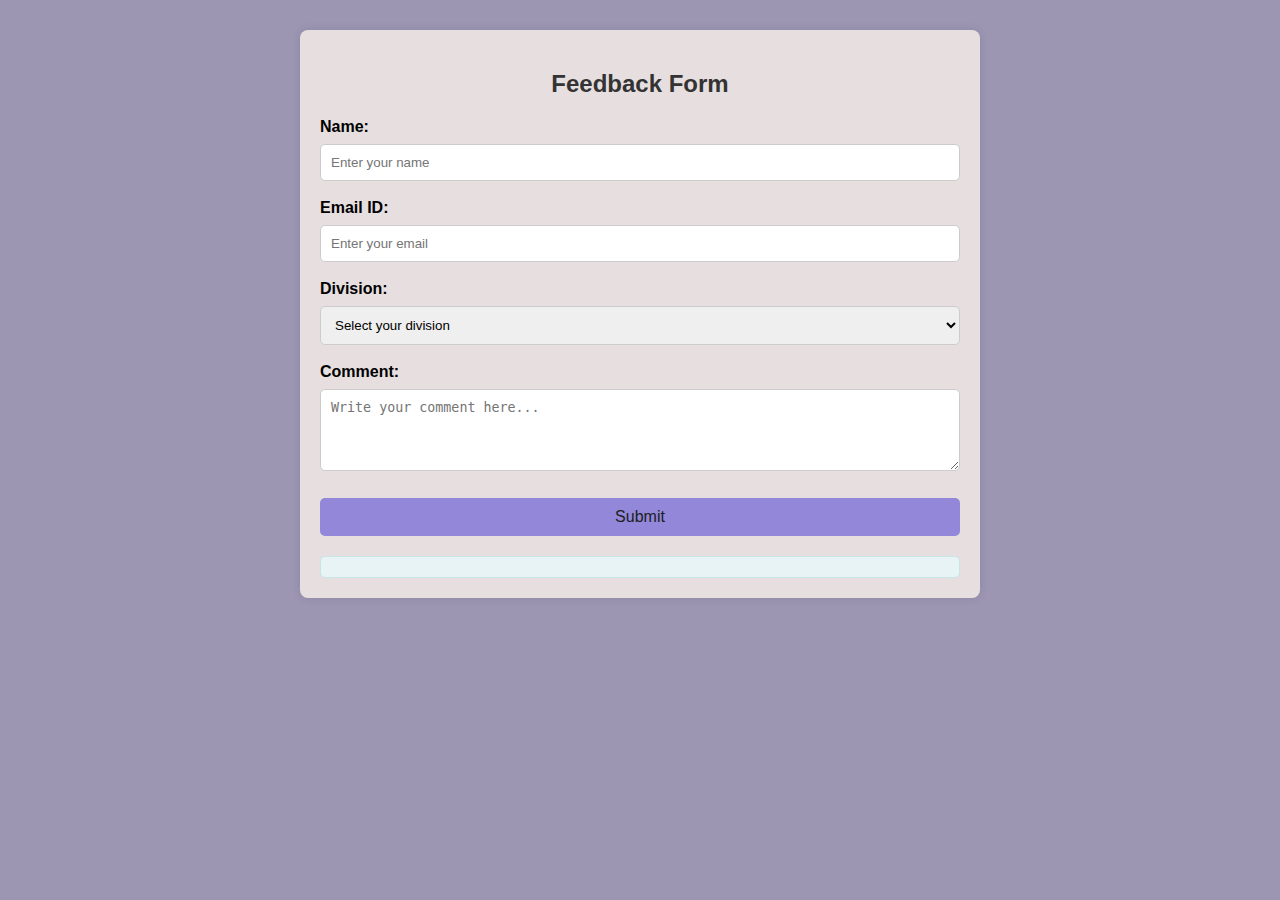
==== form.html @ 9e135e92 "files added" ====
<!DOCTYPE html>
<html lang="en">
<head>
    <meta charset="UTF-8">
    <meta name="viewport" content="width=device-width, initial-scale=1.0">
    <title>Feedback Form</title>
    
    <link rel="stylesheet" href="form.css">
</head>
<body>
    <div class="container">
        <h2>Feedback Form</h2>
        
        <form id="feedbackForm">
            <label for="name">Name:</label>
            <input type="text" id="name" placeholder="Enter your name" required>

            <label for="email">Email ID:</label>
            <input type="email" id="email" placeholder="Enter your email" required>

            <label for="division">Division:</label>
            <select id="division" required>
                <option value="" disabled selected>Select your division</option>
                <option value="A">A</option>
                <option value="B">B</option>
                <option value="C">C</option>
                <option value="D">D</option>
                <option value="E">E</option>
            </select>

            <label for="comment">Comment:</label>
            <textarea id="comment" rows="4" placeholder="Write your comment here..." required></textarea>

            <button type="button" id="submitBtn">Submit</button>
        </form>

        
        <div id="output"></div>
    </div>

    
    <script src="form.js"></script>
</body>
</html>
---- form.css ----
body {
    font-family: Arial, sans-serif;
    margin: 0;
    padding: 0;
    background-color: hwb(251 59% 30%);
}

.container {
    width: 50%;
    margin: 30px auto;
    background: #e7dfdf;
    padding: 20px;
    border-radius: 8px;
    box-shadow: 0 0 10px rgba(0, 0, 0, 0.1);
}

h2 {
    text-align: center;
    color: #333;
}


label {
    font-weight: bold;
    display: block;
    margin-top: 10px;
}

input, textarea, select {
    width: 100%;
    padding: 10px;
    margin: 8px 0;
    border: 1px solid #ccc;
    border-radius: 5px;
    box-sizing: border-box;
}

button {
    display: block;
    width: 100%;
    background-color: #9287d8;
    color: rgb(27, 30, 31);
    padding: 10px;
    border: none;
    border-radius: 5px;
    cursor: pointer;
    font-size: 16px;
    margin-top: 15px;
}

button:hover {
    background-color: #ead9db;
}


#output {
    margin-top: 20px;
    padding: 10px;
    background-color: hwb(189 91% 4%);
    border: 1px solid hsl(182, 38%, 84%);
    border-radius: 5px;
}
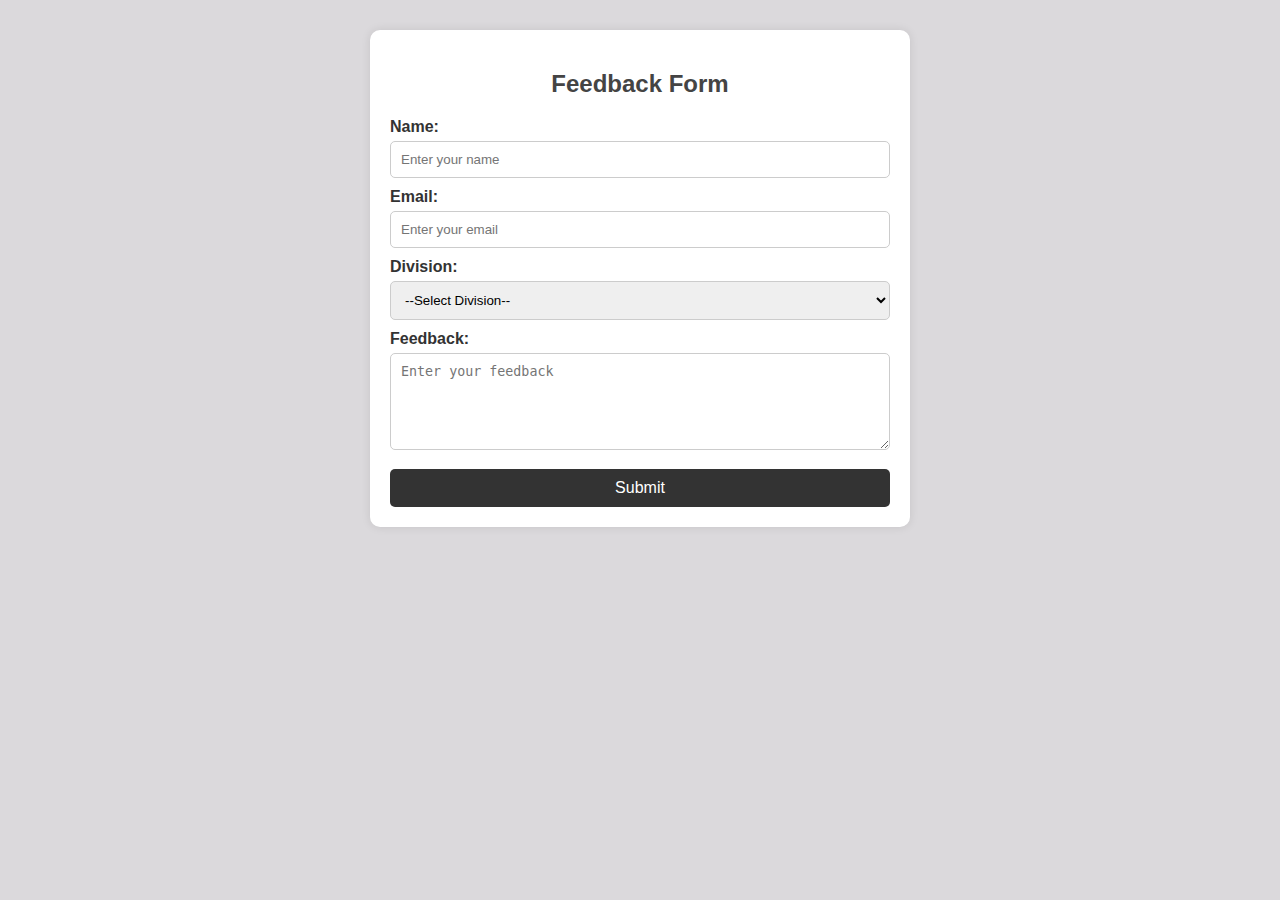
==== commit 2e13b844: "changes done" ====
--- a/form.html
+++ b/form.html
@@ -1,44 +1,108 @@
 <!DOCTYPE html>
 <html lang="en">
 <head>
-    <meta charset="UTF-8">
-    <meta name="viewport" content="width=device-width, initial-scale=1.0">
-    <title>Feedback Form</title>
-    
-    <link rel="stylesheet" href="form.css">
+  <meta charset="UTF-8">
+  <meta name="viewport" content="width=device-width, initial-scale=1.0">
+  <title>Feedback Form</title>
+  <style>
+    body {
+      font-family: Arial, sans-serif;
+      margin: 0;
+      padding: 0;
+      background-color: hwb(285 35% 59% / 0.232);
+      color: #333;
+    }
+    .form-container {
+      max-width: 500px;
+      margin: 30px auto;
+      background: #fff;
+      padding: 20px;
+      box-shadow: 0 0 10px rgba(0, 0, 0, 0.1);
+      border-radius: 10px;
+    }
+    h2 {
+      text-align: center;
+      color: #444;
+    }
+    label {
+      display: block;
+      margin-top: 10px;
+      font-weight: bold;
+    }
+    input, select, textarea, button {
+      width: 100%;
+      padding: 10px;
+      margin-top: 5px;
+      box-sizing: border-box;
+      border: 1px solid #ccc;
+      border-radius: 5px;
+    }
+    button {
+      margin-top: 15px;
+      background-color: #333;
+      color: #fff;
+      border: none;
+      cursor: pointer;
+      font-size: 16px;
+    }
+    button:hover {
+      background-color: #444;
+    }
+  </style>
 </head>
 <body>
-    <div class="container">
-        <h2>Feedback Form</h2>
-        
-        <form id="feedbackForm">
-            <label for="name">Name:</label>
-            <input type="text" id="name" placeholder="Enter your name" required>
+  <div class="form-container">
+    <h2>Feedback Form</h2>
+    <form id="feedbackForm">
+      <label for="name">Name:</label>
+      <input type="text" id="name" placeholder="Enter your name">
 
-            <label for="email">Email ID:</label>
-            <input type="email" id="email" placeholder="Enter your email" required>
+      <label for="email">Email:</label>
+      <input type="email" id="email" placeholder="Enter your email">
 
-            <label for="division">Division:</label>
-            <select id="division" required>
-                <option value="" disabled selected>Select your division</option>
-                <option value="A">A</option>
-                <option value="B">B</option>
-                <option value="C">C</option>
-                <option value="D">D</option>
-                <option value="E">E</option>
-            </select>
+      <label for="division">Division:</label>
+      <select id="division">
+        <option value="">--Select Division--</option>
+        <option value="6ITA">6ITA</option>
+        <option value="6ITB">6ITB</option>
+        <option value="6ITC">6ITC</option>
+        <option value="6ITD">6ITD</option>
+        <option value="6ITE">6ITE</option>
+        <option value="6ITF">6ITF</option>
+      </select>
 
-            <label for="comment">Comment:</label>
-            <textarea id="comment" rows="4" placeholder="Write your comment here..." required></textarea>
+      <label for="feedback">Feedback:</label>
+      <textarea id="feedback" rows="5" placeholder="Enter your feedback"></textarea>
 
-            <button type="button" id="submitBtn">Submit</button>
-        </form>
+      <button type="button" onclick="submitFeedback()">Submit</button>
+    </form>
+  </div>
 
-        
-        <div id="output"></div>
-    </div>
+  <script>
+    function submitFeedback() {
+      // Capture input values
+      const name = document.getElementById("name").value;
+      const email = document.getElementById("email").value;
+      const division = document.getElementById("division").value;
+      const feedback = document.getElementById("feedback").value;
 
-    
-    <script src="form.js"></script>
+      // Check if all fields are filled
+      if (name && email && division && feedback) {
+        console.log("Feedback Submitted:");
+        console.log("Name:", name);
+        console.log("Email:", email);
+        console.log("Division:", division);
+        console.log("Feedback:", feedback);
+
+        // Clear the form after submission
+        document.getElementById("feedbackForm").reset();
+
+        // Simple success alert
+        alert(`Thanks for the feedback ${name}`);
+      } else {
+        alert("Please fill all the fields before submitting.");
+      }
+    }
+  </script>
 </body>
 </html>